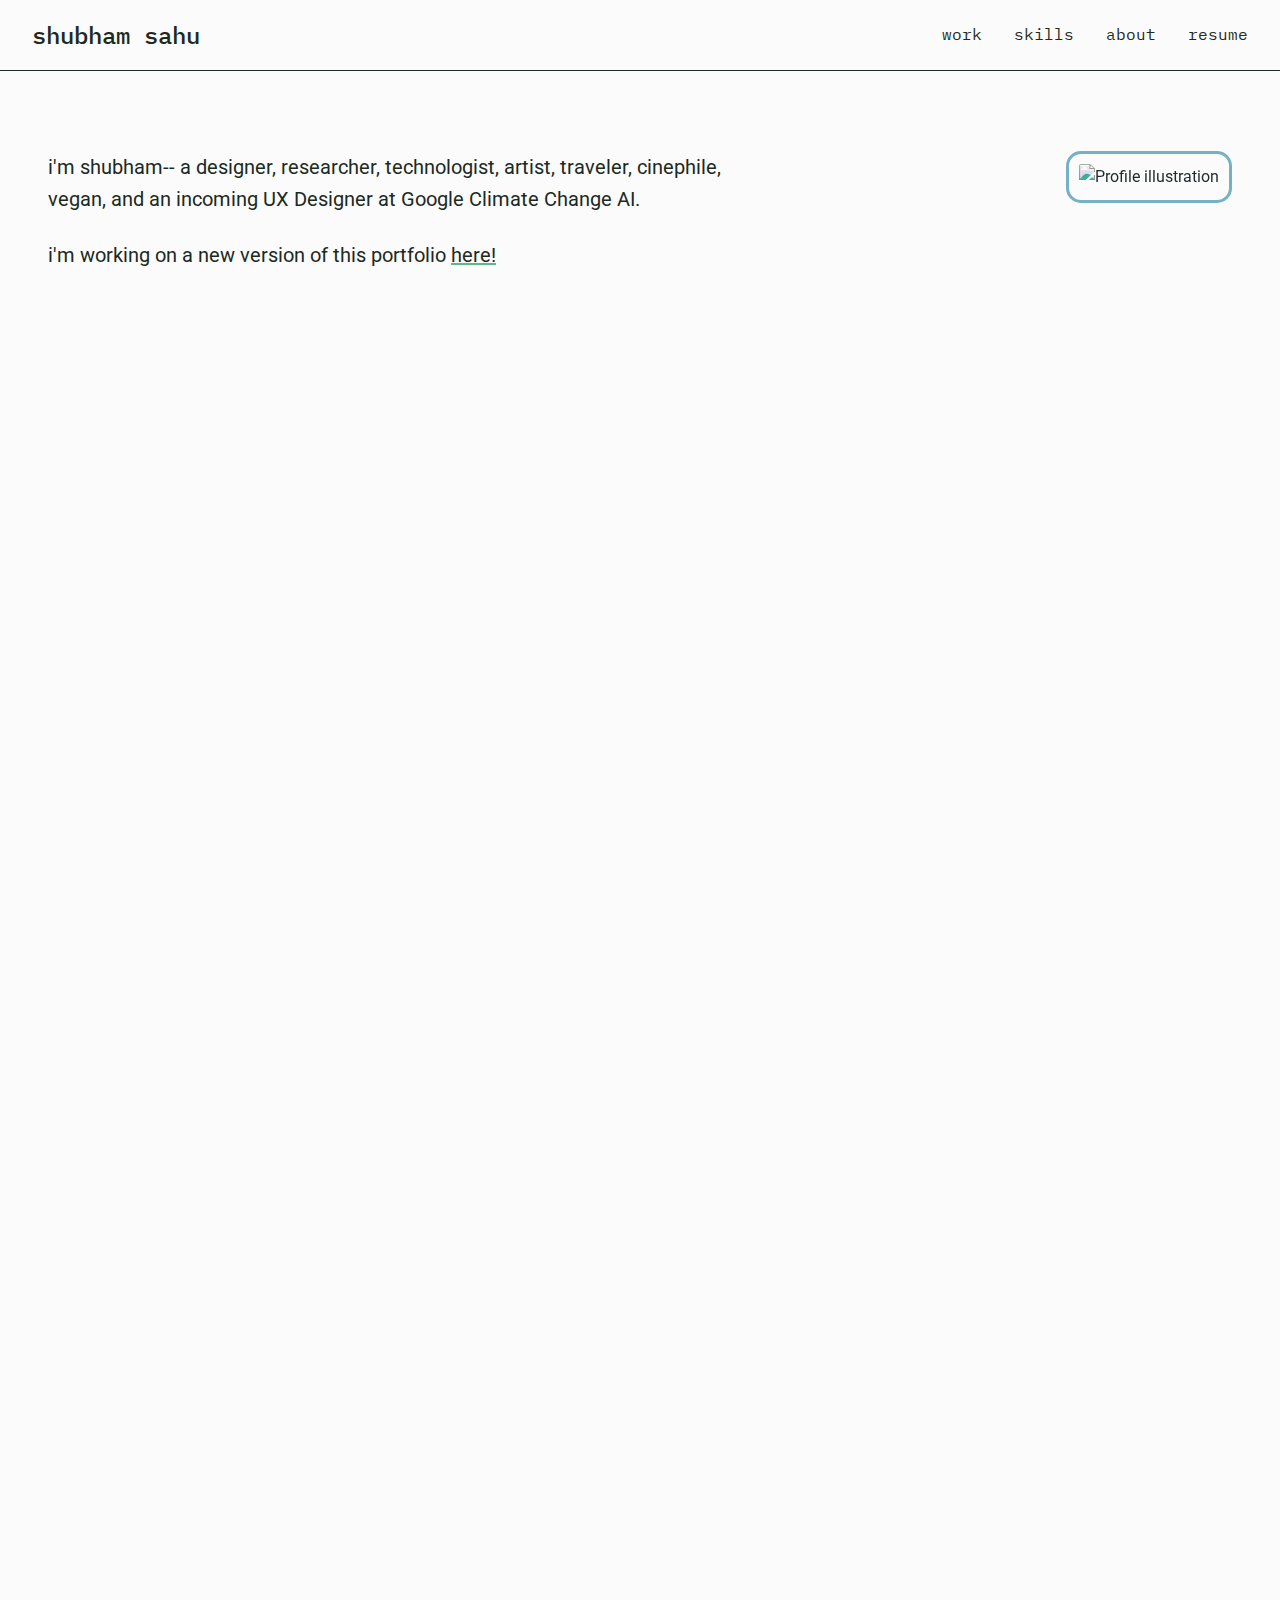
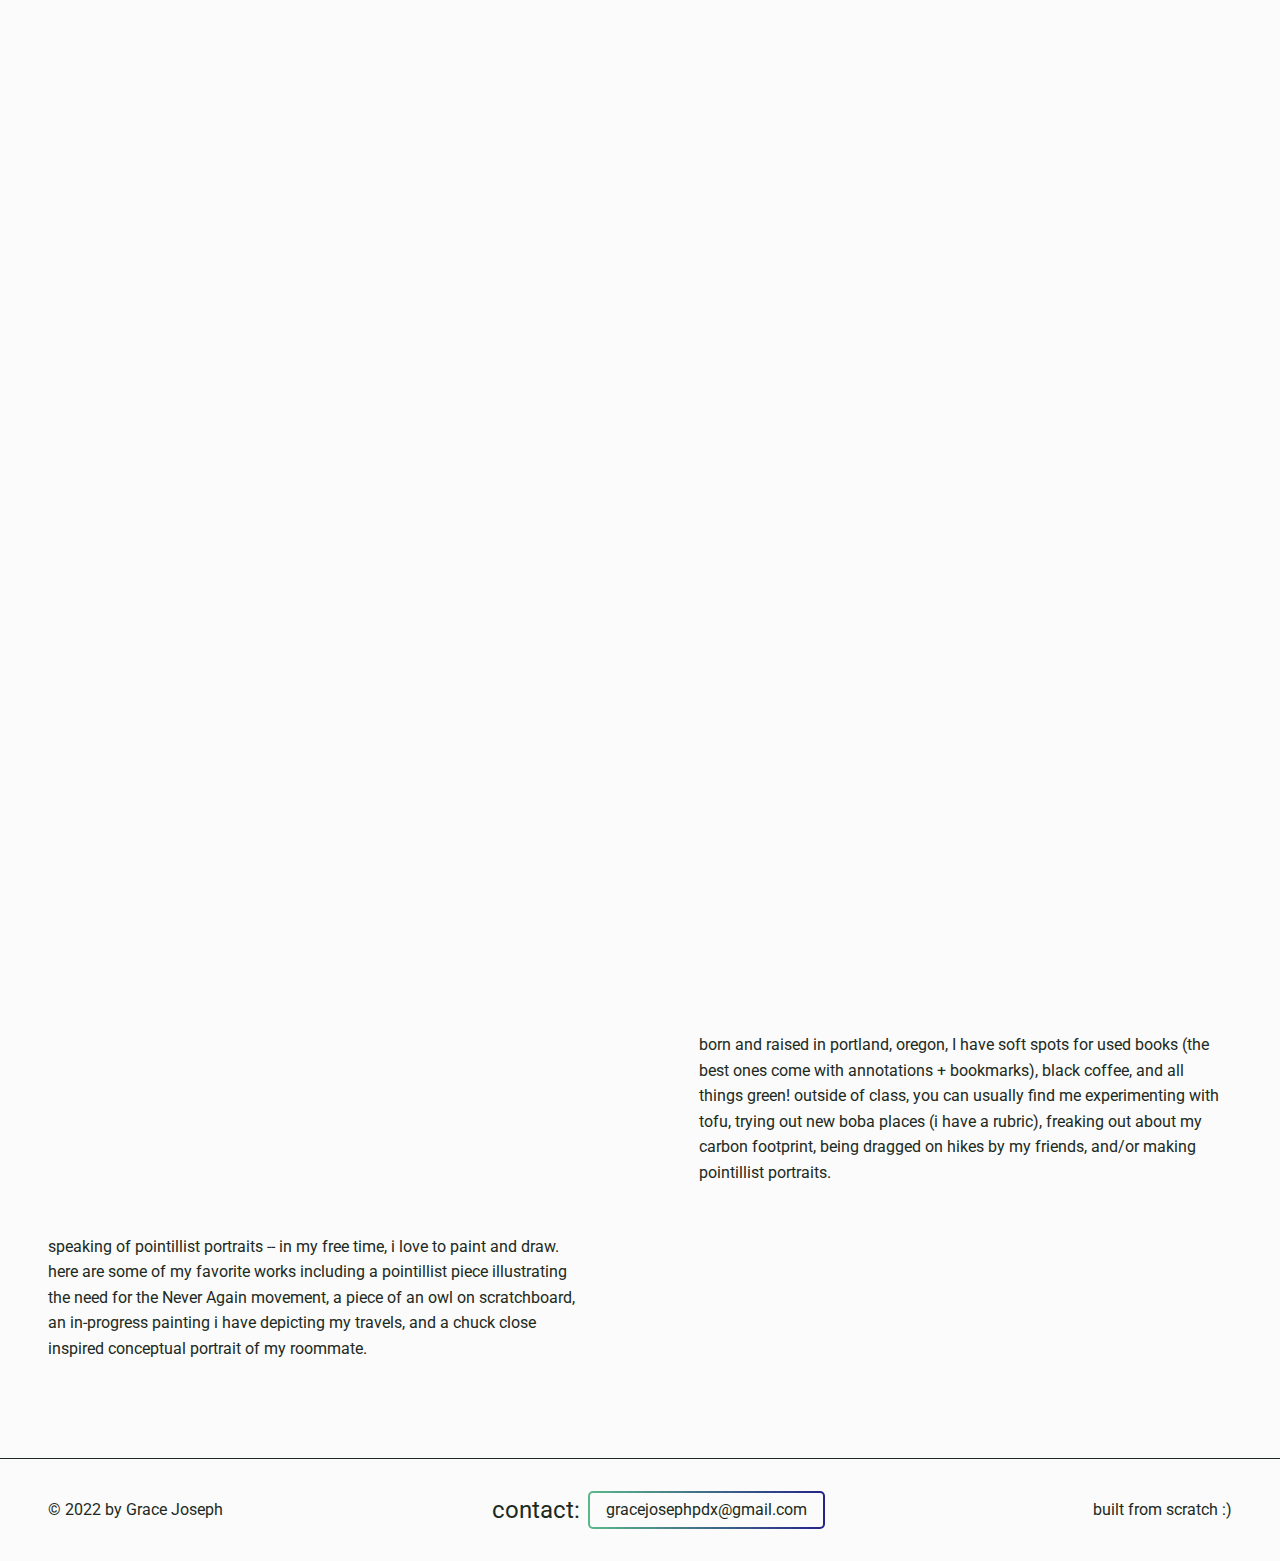
==== index.html @ d2102f0a "Intial Details added and design & styles complete  done" ====
<!DOCTYPE html>
<html lang="en">
<head>
  <meta charset="UTF-8">
  <meta name="viewport" content="width=device-width, initial-scale=1.0">
  <title>grace's portfolio</title>
  <link rel="stylesheet" href="src/styles.css">
  <link rel="preconnect" href="https://fonts.googleapis.com">
  <link rel="preconnect" href="https://fonts.gstatic.com" crossorigin>
  <link href="https://fonts.googleapis.com/css2?family=IBM+Plex+Mono:wght@400;500;600&family=Ramaraja&family=Roboto:wght@400;500&display=swap" rel="stylesheet">
</head>
<body>
  <header id="topbar">
    <h1 id="nameplate"><a href="index.html">shubham sahu</a></h1>
    <nav id="navbar">
      <ul>
        <li><h2><a href="#work-section">work</a></h2></li>
        <li><h2><a href="#skills-section">skills</a></h2></li>
        <li><h2><a href="#about-section">about</a></h2></li>
        <li><h2><a href="assets/grace joseph portfolio resume 2021.pdf" download="resume" target="_blank">resume</a></h2></li>
      </ul>
    </nav>
  </header>

  <main>
    <section data-scroll="in" id="intro-section">
      <div id="intro-text" class="intro-spacer">
        <h3>i'm shubham-- a designer, researcher, technologist, artist, traveler, cinephile, vegan, and an incoming UX Designer at Google Climate Change AI. </h3>
        <h3>i'm working on a new version of this portfolio <a href="https://gracesportfolio.framer.website/" target="_blank" class="underline green-underline">here!</a></h3>
      </div>
      <img id="illustration" src="https://static.vecteezy.com/system/resources/previews/040/561/350/non_2x/one-line-continuous-art-of-handsome-man-portrait-a-minimalist-coloring-page-drawing-of-male-face-vector.jpg" alt="Profile illustration">
    </section>

    <section id="work-section">
      <div data-scroll="out" id="work-starter" class="section-starter">
        <h1>work</h1>
        <h3>internships / innovations / ideations</h3>
      </div>
      <div id="work-content" class="section-content">
        <div data-scroll="out" class="work-card-gradient google-gradient">
          <a href="google.html">
            <div class="work-card">
              <h4 class="work-card-duration">Summer 2022</h4>
              <h5 class="work-card-title">Google</h5>
              <h4 class="work-card-role">Internship / Android Color Team</h4>
            </div>
          </a>
        </div>
        <div data-scroll="out" class="work-card-gradient bouncr-gradient">
          <a href="bouncr.html">
            <div class="work-card">
              <h4 class="work-card-duration">Fall 2021 - Present</h4>
              <h5 class="work-card-title">Bouncr</h5>
              <h4 class="work-card-role">Innovation / Mobile App Design + Development</h4>
            </div>
          </a>
        </div>
        <div data-scroll="out" class="work-card-gradient figmalite-gradient">
          <a href="figmalite.html">
            <div class="work-card">
              <h4 class="work-card-duration">Fall 2021</h4>
              <h5 class="work-card-title">FigmaLite</h5>
              <h4 class="work-card-role">Ideation / UI/UX Design + Front-End Development</h4>
            </div>
          </a>
        </div>
        <div data-scroll="out" class="work-card-gradient iamdb-gradient">
          <a href="iamdb.html">
            <div class="work-card">
              <h4 class="work-card-duration">Fall 2021 - Present</h4>
              <h5 class="work-card-title">IamDb</h5>
              <h4 class="work-card-role">Innovation / UI/UX Design + Full-Stack Development</h4>
            </div>
          </a>
        </div>
        <div data-scroll="out" class="work-card-gradient workboard-gradient">
          <a href="workboard.html">
            <div class="work-card">
              <h4 class="work-card-duration">Summer 2021 - Present</h4>
              <h5 class="work-card-title">WorkBoard</h5>
              <h4 class="work-card-role">Internship / Accessibility Software Engineering + Design</h4>
            </div>
          </a>
        </div>
        <div data-scroll="out" class="work-card-gradient roots-gradient">
          <a href="roots.html">
            <div class="work-card">
              <h4 class="work-card-duration">Spring 2021</h4>
              <h5 class="work-card-title">Roots</h5>
              <h4 class="work-card-role">Ideation / UI/UX Design + UX Research</h4>
            </div>
          </a>
        </div>
        <div data-scroll="out" class="work-card-gradient ecomap-gradient">
          <a href="ecomap.html">
            <div class="work-card">
              <h4 class="work-card-duration">Spring 2021</h4>
              <h5 class="work-card-title">EcoMap</h5>
              <h4 class="work-card-role">Ideation / Sustainable Design</h4>
            </div>
          </a>
        </div>
        <div data-scroll="out" class="work-card-gradient zuz-gradient">
          <a href="zuz.html">
            <div class="work-card">
              <h4 class="work-card-duration">Winter 2021 - Present</h4>
              <h5 class="work-card-title">ZUZ</h5>
              <h4 class="work-card-role">Internship / UI/UX Design</h4>
            </div>
          </a>
        </div>
        <div data-scroll="out" class="work-card-gradient help-gradient">
          <a href="help.html">
            <div class="work-card">
              <h4 class="work-card-duration">Spring 2021</h4>
              <h5 class="work-card-title">H.E.L.P</h5>
              <h4 class="work-card-role">Ideation / UI/UX Design + Research</h4>
            </div>
          </a>
        </div>
      </div>
    </section>

    <section id="skills-section">
      <div data-scroll="out" id="skills-starter" class="section-starter">
        <h1>skills</h1>
        <h3>in order of relevance / proficiency</h3>
      </div>
      <div id="skills-content">
        <div data-scroll="out" id="methods" class="skill-type">
          <h2>Methods</h2>
          <div class="skills-grey-boxes">
            <h4>Wireframing</h4>
            <h4>Experience Prototyping</h4>
            <h4>User Stories</h4>
            <h4>Semi-structured Interviews</h4>
            <h4>Affinity Diagramming</h4>
            <h4>Storyboarding</h4>
            <h4>User + Stakeholder Journey Mapping</h4>
            <h4>Think Aloud Study</h4>
            <h4>UML Diagramming</h4>
            <h4>ER Modeling</h4>
            <h4>Artifact Analysis</h4>
            <h4>Speed Dating</h4>
          </div>
        </div>
        <div data-scroll="out" id="tools" class="skill-type">
          <h2>Tools</h2>
          <div class="skills-grey-boxes">
            <h4>Figma</h4>
            <h4>Adobe XD</h4>
            <h4>Sketch</h4>
            <h4>Adobe InDesign</h4>
            <h4>Adobe Illustrator</h4>
            <h4>ZeroHeight</h4>
            <h4>Adobe Photoshop</h4>
            <h4>Adobe Lightroom</h4>
            <h4>Procreate</h4>
            <h4>Jupyter Notebook</h4>
            <h4>Canva</h4>
            <h4>Microsoft Office</h4>
            <h4>Google Suite</h4>
            <h4>Slack</h4>
            <h4>Github</h4>
            <h4>XCode</h4>
          </div>
        </div>
        <div data-scroll="out" id="technical" class="skill-type">
          <h2>Technical</h2>
          <div class="skills-grey-boxes">
            <h4>HTML/CSS</h4>
            <h4>React</h4>
            <h4>Javascript</h4>
            <h4>Swift</h4>
            <h4>C/C++</h4>
            <h4>Java</h4>
            <h4>SQL</h4>
            <h4>NoSQL</h4>
            <h4>R</h4>
            <h4>Ruby on Rails</h4>
            <h4>Python</h4>
            <h4>SML</h4>
          </div>
        </div>
      </div>
    </section>

    <section id="about-section">
      <div data-scroll="out" id="about-starter" class="section-starter">
        <h1>about</h1>
        <h3>a little bit more about me :)</h3>
      </div>
      <div class="about-content">
        <div id="polaroid-row">
          <img id="polaroid-2" data-scroll="out" src="https://ext.same-assets.com/1155604436/2605043633.png" alt="">
          <img id="polaroid-4" data-scroll="out" src="https://ext.same-assets.com/1155604436/1232096982.png" alt="">
          <h4>
            born and raised in portland, oregon, I have soft spots for used books (the best ones come with annotations + bookmarks), black coffee, and all things green!
            outside of class, you can usually find me experimenting with tofu, trying out new boba places (i have a rubric), freaking out about my carbon footprint, being dragged on hikes by my friends, and/or making pointillist portraits.
          </h4>
        </div>
        <div id="art-row">
          <h4>
            speaking of pointillist portraits -- in my free time, i love to paint and draw.
            here are some of my favorite works including a pointillist piece illustrating
            the need for the Never Again movement, a piece of an owl on scratchboard, an
            in-progress painting i have depicting my travels, and a chuck close
            inspired conceptual portrait of my roommate.
          </h4>
          <img data-scroll="out" src="https://ext.same-assets.com/1155604436/707959009.png" alt="">
        </div>
      </div>
    </section>
  </main>

  <footer>
    <section>
      <div class="copyright-footer">
        <h4>© 2022 by Grace Joseph</h4>
        <div id="contact-button">
          <h2>contact:</h2>
          <div id="mail-gradient">
            <h4 id="mail-button"><a href="mailto: gracejosephpdx@gmail.com">gracejosephpdx@gmail.com</a></h4>
          </div>
        </div>
        <h4>built from scratch :)</h4>
      </div>
    </section>
  </footer>

  <script src="src/script.js"></script>
</body>
</html>
---- src/styles.css ----
/* Global styles */
* {
  margin: 0;
  padding: 0;
  box-sizing: border-box;
}

:root {
  --primary-bg: #fbfbfb;
  --primary-text: #1c2a22;
  --secondary-text: #7c7c7c;
  --light-grey: #cbcbcc;
  --medium-grey: #9e9e9f;
  --dark-grey: #7c7c7c;
  --green-accent: #5bb889;
  --blue-accent: #252387;
  --purple-accent: #9d3bc1;
}

body {
  font-family: 'Roboto', sans-serif;
  background-color: var(--primary-bg);
  color: var(--primary-text);
  line-height: 1.6;
  max-width: 100vw;
  overflow-x: hidden;
}

h1, h2, h3, h4, h5, h6 {
  font-weight: 400;
}

h1 {
  font-family: 'Ramaraja', serif;
  font-size: 3rem;
}

h2 {
  font-size: 1.5rem;
}

h3 {
  font-size: 1.25rem;
}

h4 {
  font-size: 1rem;
  font-weight: 400;
}

h5 {
  font-family: 'Ramaraja', serif;
  font-size: 2.5rem;
}

a {
  text-decoration: none;
  color: inherit;
}

ul {
  list-style-type: none;
}

/* Header styles */
#topbar {
  display: flex;
  justify-content: space-between;
  align-items: center;
  padding: 1rem 2rem;
  border-bottom: 1px solid var(--primary-text);
}

#nameplate {
  font-family: 'IBM Plex Mono', monospace;
  font-size: 1.5rem;
  font-weight: 500;
}

#navbar ul {
  display: flex;
  gap: 2rem;
}

#navbar h2 {
  font-family: 'IBM Plex Mono', monospace;
  font-size: 1rem;
  font-weight: 400;
}

/* Intro section */
#intro-section {
  display: flex;
  justify-content: space-between;
  align-items: flex-start;
  padding: 5rem 3rem;
  min-height: 80vh;
}

#intro-text {
  max-width: 60%;
}

#intro-text h3 {
  font-weight: 400;
  margin-bottom: 1.5rem;
}

#illustration {
  max-width: 300px;
  height: auto;
  border-radius: 15px;
  padding: 10px;
  position: relative;
  filter: sepia(20%) hue-rotate(60deg);
  background-color: transparent;
  border: 3px solid var(--green-accent);
}

.underline {
  text-decoration: underline;
}

.green-underline {
  text-decoration-color: var(--green-accent);
}

/* Section starters */
.section-starter {
  padding: 2rem 3rem;
  border-top: 1px solid var(--primary-text);
  border-bottom: 1px solid var(--primary-text);
}

.section-starter h3 {
  color: var(--secondary-text);
}

/* Work section */
#work-content {
  display: grid;
  grid-template-columns: repeat(auto-fill, minmax(300px, 1fr));
  gap: 2rem;
  padding: 3rem;
}

.work-card-gradient {
  border-radius: 10px;
  padding: 5px;
  background: linear-gradient(to right, var(--green-accent), var(--blue-accent));
  transition: transform 0.3s ease;
}

.work-card-gradient:hover {
  transform: scale(1.02);
}

.work-card {
  background-color: var(--primary-bg);
  border-radius: 8px;
  padding: 1.5rem;
  height: 100%;
}

.work-card-duration {
  color: var(--secondary-text);
  margin-bottom: 0.5rem;
}

.work-card-title {
  margin-bottom: 0.5rem;
}

.work-card-role {
  color: var(--secondary-text);
}

/* Different gradient backgrounds for work cards */
.google-gradient {
  background: linear-gradient(to right, #4285F4, #34A853, #FBBC05, #EA4335);
}

.bouncr-gradient {
  background: linear-gradient(to right, #252387, #9d3bc1);
}

.figmalite-gradient {
  background: linear-gradient(to right, #ff5470, #ff9776);
}

.iamdb-gradient {
  background: linear-gradient(to right, #ffbd00, #ff5470);
}

.workboard-gradient {
  background: linear-gradient(to right, #00bfff, #00ff7f);
}

.roots-gradient {
  background: linear-gradient(to right, #5bb889, #a0d995);
}

.ecomap-gradient {
  background: linear-gradient(to right, #008000, #adff2f);
}

.zuz-gradient {
  background: linear-gradient(to right, #8a2be2, #da70d6);
}

.help-gradient {
  background: linear-gradient(to right, #ff4500, #ffa500);
}

/* Skills section */
#skills-content {
  padding: 3rem;
  display: grid;
  grid-template-columns: repeat(auto-fit, minmax(300px, 1fr));
  gap: 2rem;
}

.skill-type h2 {
  margin-bottom: 1rem;
}

.skills-grey-boxes {
  display: flex;
  flex-wrap: wrap;
  gap: 0.5rem;
}

.skills-grey-boxes h4 {
  background-color: var(--light-grey);
  padding: 0.5rem 1rem;
  border-radius: 5px;
  font-weight: 400;
}

/* About section */
.about-content {
  padding: 3rem;
}

#polaroid-row, #art-row {
  display: flex;
  justify-content: space-between;
  align-items: center;
  margin-bottom: 3rem;
}

#polaroid-row h4, #art-row h4 {
  max-width: 45%;
}

#polaroid-row img, #art-row img {
  max-width: 45%;
  height: auto;
}

/* Footer */
footer {
  padding: 2rem 3rem;
  border-top: 1px solid var(--primary-text);
}

.copyright-footer {
  display: flex;
  justify-content: space-between;
  align-items: center;
}

#contact-button {
  display: flex;
  align-items: center;
  gap: 0.5rem;
}

#mail-gradient {
  background: linear-gradient(to right, var(--green-accent), var(--blue-accent));
  border-radius: 5px;
  padding: 2px;
}

#mail-button {
  background-color: var(--primary-bg);
  padding: 0.25rem 1rem;
  border-radius: 3px;
}

/* Animation for scroll revealing */
[data-scroll="out"] {
  opacity: 0;
  transform: translateY(20px);
  transition: opacity 0.6s ease, transform 0.6s ease;
}

[data-scroll="in"] {
  opacity: 1;
  transform: translateY(0);
}

/* Responsive design */
@media (max-width: 768px) {
  #topbar {
    flex-direction: column;
    gap: 1rem;
    padding: 1rem;
  }

  #navbar ul {
    gap: 1rem;
  }

  #intro-section {
    flex-direction: column;
    padding: 3rem 1.5rem;
    align-items: center;
  }

  #intro-text {
    max-width: 100%;
    margin-bottom: 2rem;
    order: 2;
  }

  #illustration {
    max-width: 200px;
    order: 1;
    margin-bottom: 2rem;
  }

  .section-starter {
    padding: 1.5rem;
  }

  #work-content {
    grid-template-columns: 1fr;
    padding: 1.5rem;
  }

  #skills-content {
    grid-template-columns: 1fr;
    padding: 1.5rem;
  }

  #polaroid-row, #art-row {
    flex-direction: column;
  }

  #polaroid-row h4, #art-row h4 {
    max-width: 100%;
    margin: 1.5rem 0;
  }

  #polaroid-row img, #art-row img {
    max-width: 100%;
  }

  .copyright-footer {
    flex-direction: column;
    gap: 1rem;
    text-align: center;
  }
}
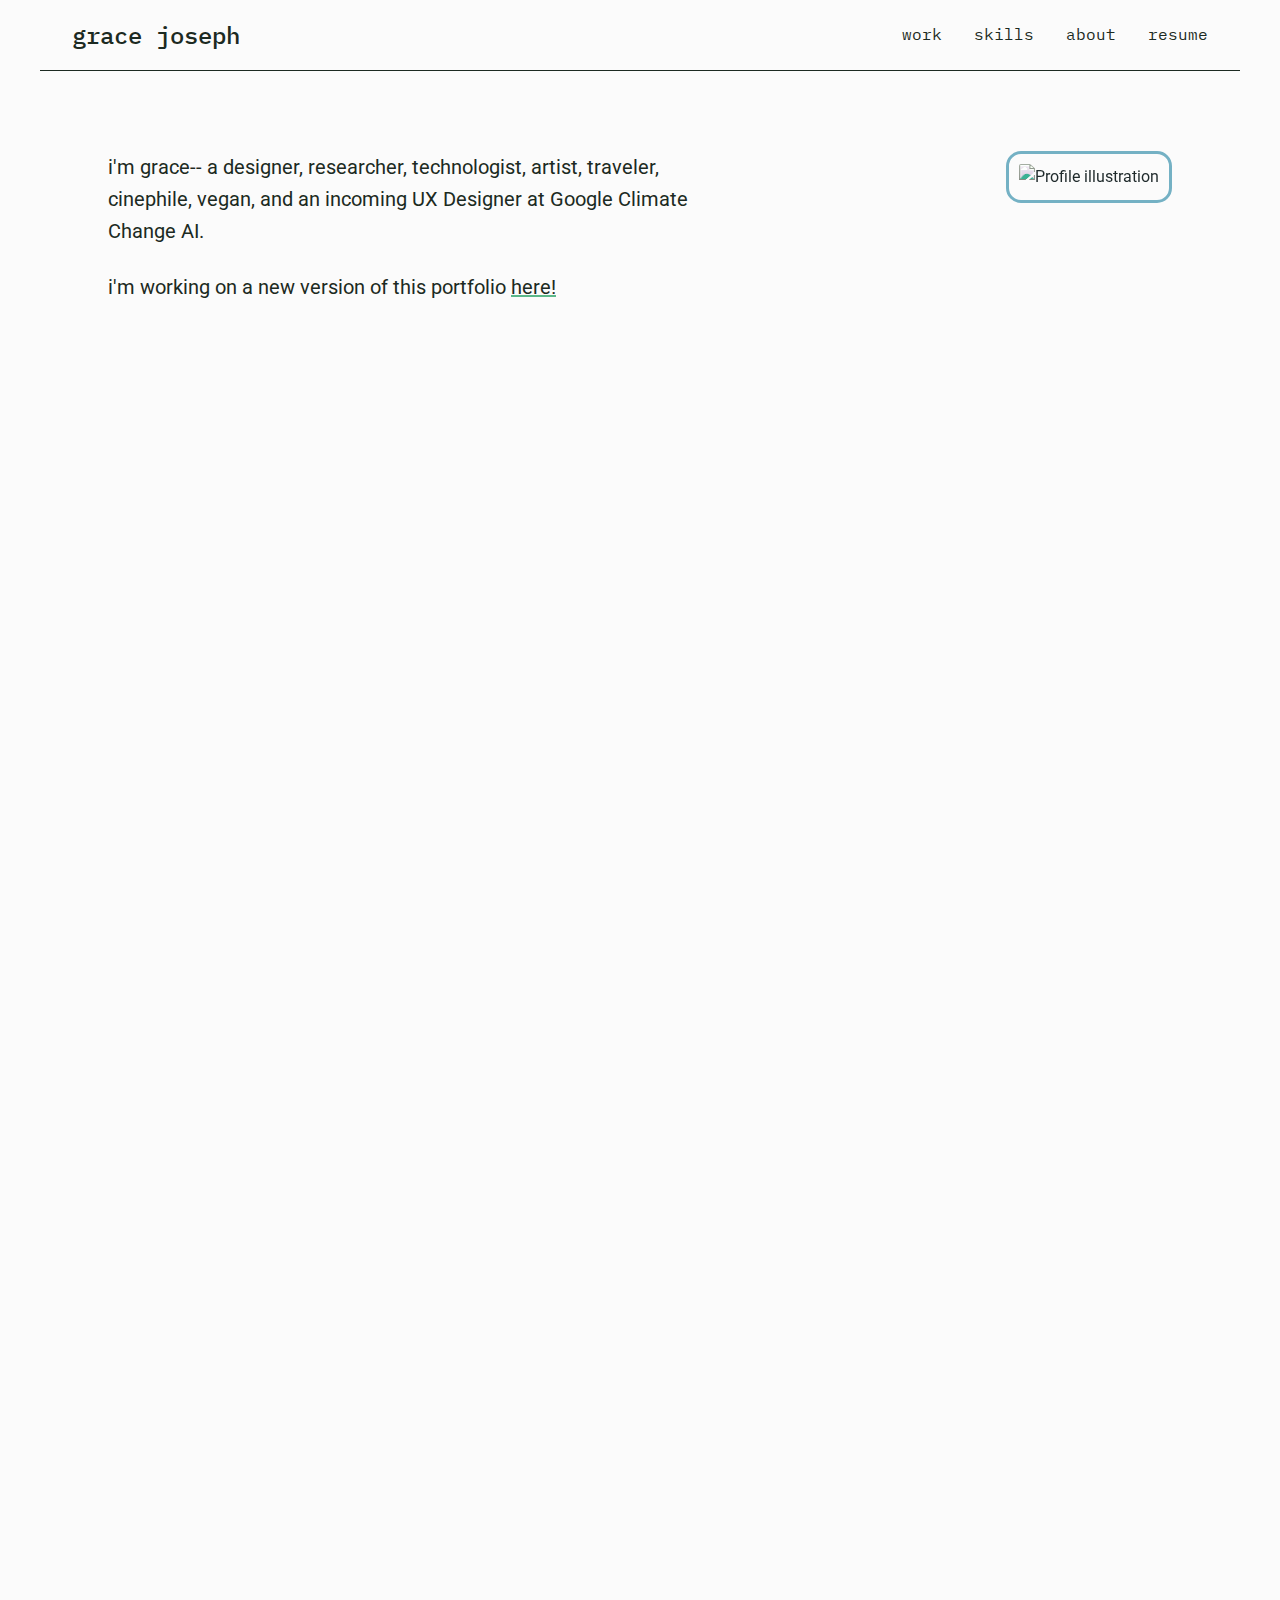
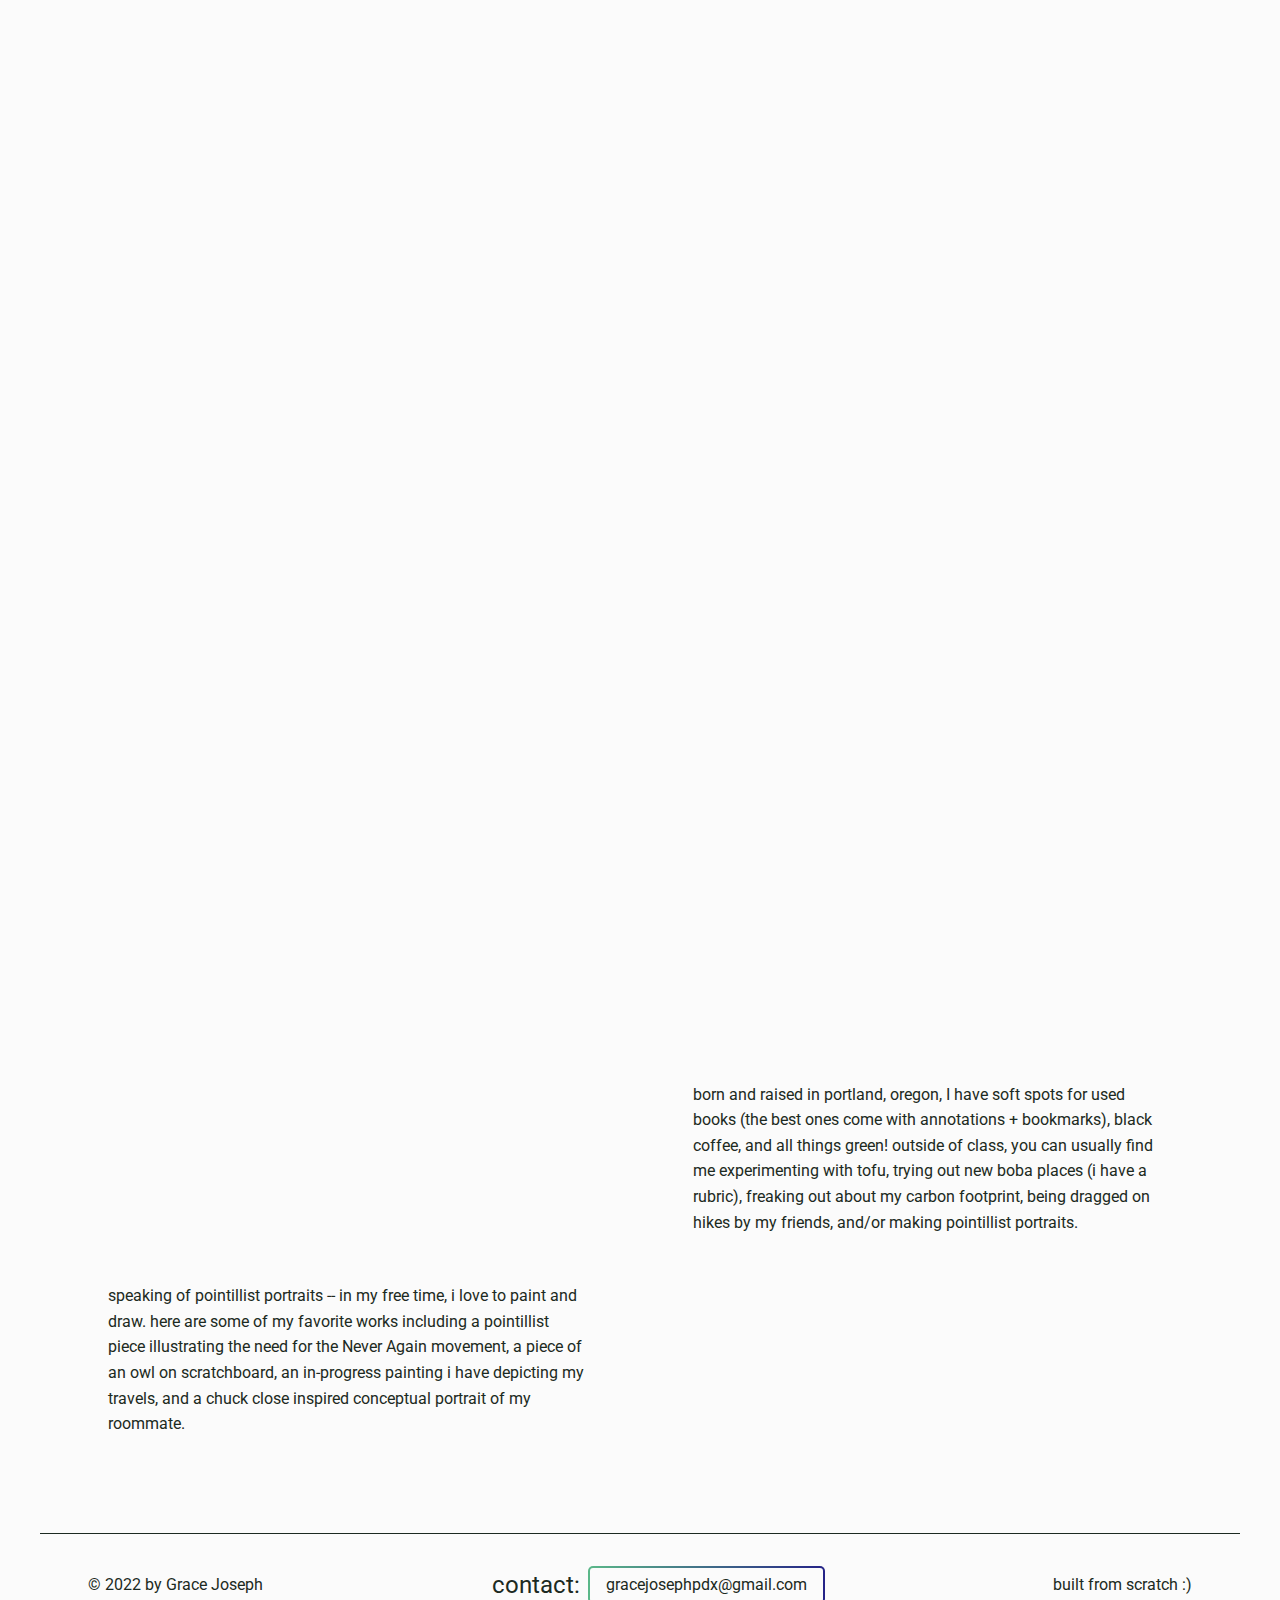
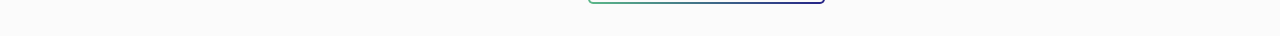
==== commit d7ac6edc: "main section centered a bit" ====
--- a/index.html
+++ b/index.html
@@ -11,7 +11,7 @@
 </head>
 <body>
   <header id="topbar">
-    <h1 id="nameplate"><a href="index.html">shubham sahu</a></h1>
+    <h1 id="nameplate"><a href="index.html">grace joseph</a></h1>
     <nav id="navbar">
       <ul>
         <li><h2><a href="#work-section">work</a></h2></li>
@@ -25,7 +25,7 @@
   <main>
     <section data-scroll="in" id="intro-section">
       <div id="intro-text" class="intro-spacer">
-        <h3>i'm shubham-- a designer, researcher, technologist, artist, traveler, cinephile, vegan, and an incoming UX Designer at Google Climate Change AI. </h3>
+        <h3>i'm grace-- a designer, researcher, technologist, artist, traveler, cinephile, vegan, and an incoming UX Designer at Google Climate Change AI. </h3>
         <h3>i'm working on a new version of this portfolio <a href="https://gracesportfolio.framer.website/" target="_blank" class="underline green-underline">here!</a></h3>
       </div>
       <img id="illustration" src="https://static.vecteezy.com/system/resources/previews/040/561/350/non_2x/one-line-continuous-art-of-handsome-man-portrait-a-minimalist-coloring-page-drawing-of-male-face-vector.jpg" alt="Profile illustration">
--- a/src/styles.css
+++ b/src/styles.css
@@ -26,6 +26,12 @@
   overflow-x: hidden;
 }
 
+main {
+  max-width: 1200px;
+  margin: 0 auto;
+  padding: 0 20px;
+}
+
 h1, h2, h3, h4, h5, h6 {
   font-weight: 400;
 }
@@ -69,6 +75,8 @@
   align-items: center;
   padding: 1rem 2rem;
   border-bottom: 1px solid var(--primary-text);
+  max-width: 1200px;
+  margin: 0 auto;
 }
 
 #nameplate {
@@ -130,6 +138,8 @@
   padding: 2rem 3rem;
   border-top: 1px solid var(--primary-text);
   border-bottom: 1px solid var(--primary-text);
+  max-width: 1200px;
+  margin: 0 auto;
 }
 
 .section-starter h3 {
@@ -142,6 +152,8 @@
   grid-template-columns: repeat(auto-fill, minmax(300px, 1fr));
   gap: 2rem;
   padding: 3rem;
+  max-width: 1200px;
+  margin: 0 auto;
 }
 
 .work-card-gradient {
@@ -218,6 +230,8 @@
   display: grid;
   grid-template-columns: repeat(auto-fit, minmax(300px, 1fr));
   gap: 2rem;
+  max-width: 1200px;
+  margin: 0 auto;
 }
 
 .skill-type h2 {
@@ -240,6 +254,8 @@
 /* About section */
 .about-content {
   padding: 3rem;
+  max-width: 1200px;
+  margin: 0 auto;
 }
 
 #polaroid-row, #art-row {
@@ -262,6 +278,8 @@
 footer {
   padding: 2rem 3rem;
   border-top: 1px solid var(--primary-text);
+  max-width: 1200px;
+  margin: 0 auto;
 }
 
 .copyright-footer {
@@ -362,4 +380,4 @@
     gap: 1rem;
     text-align: center;
   }
-}
+}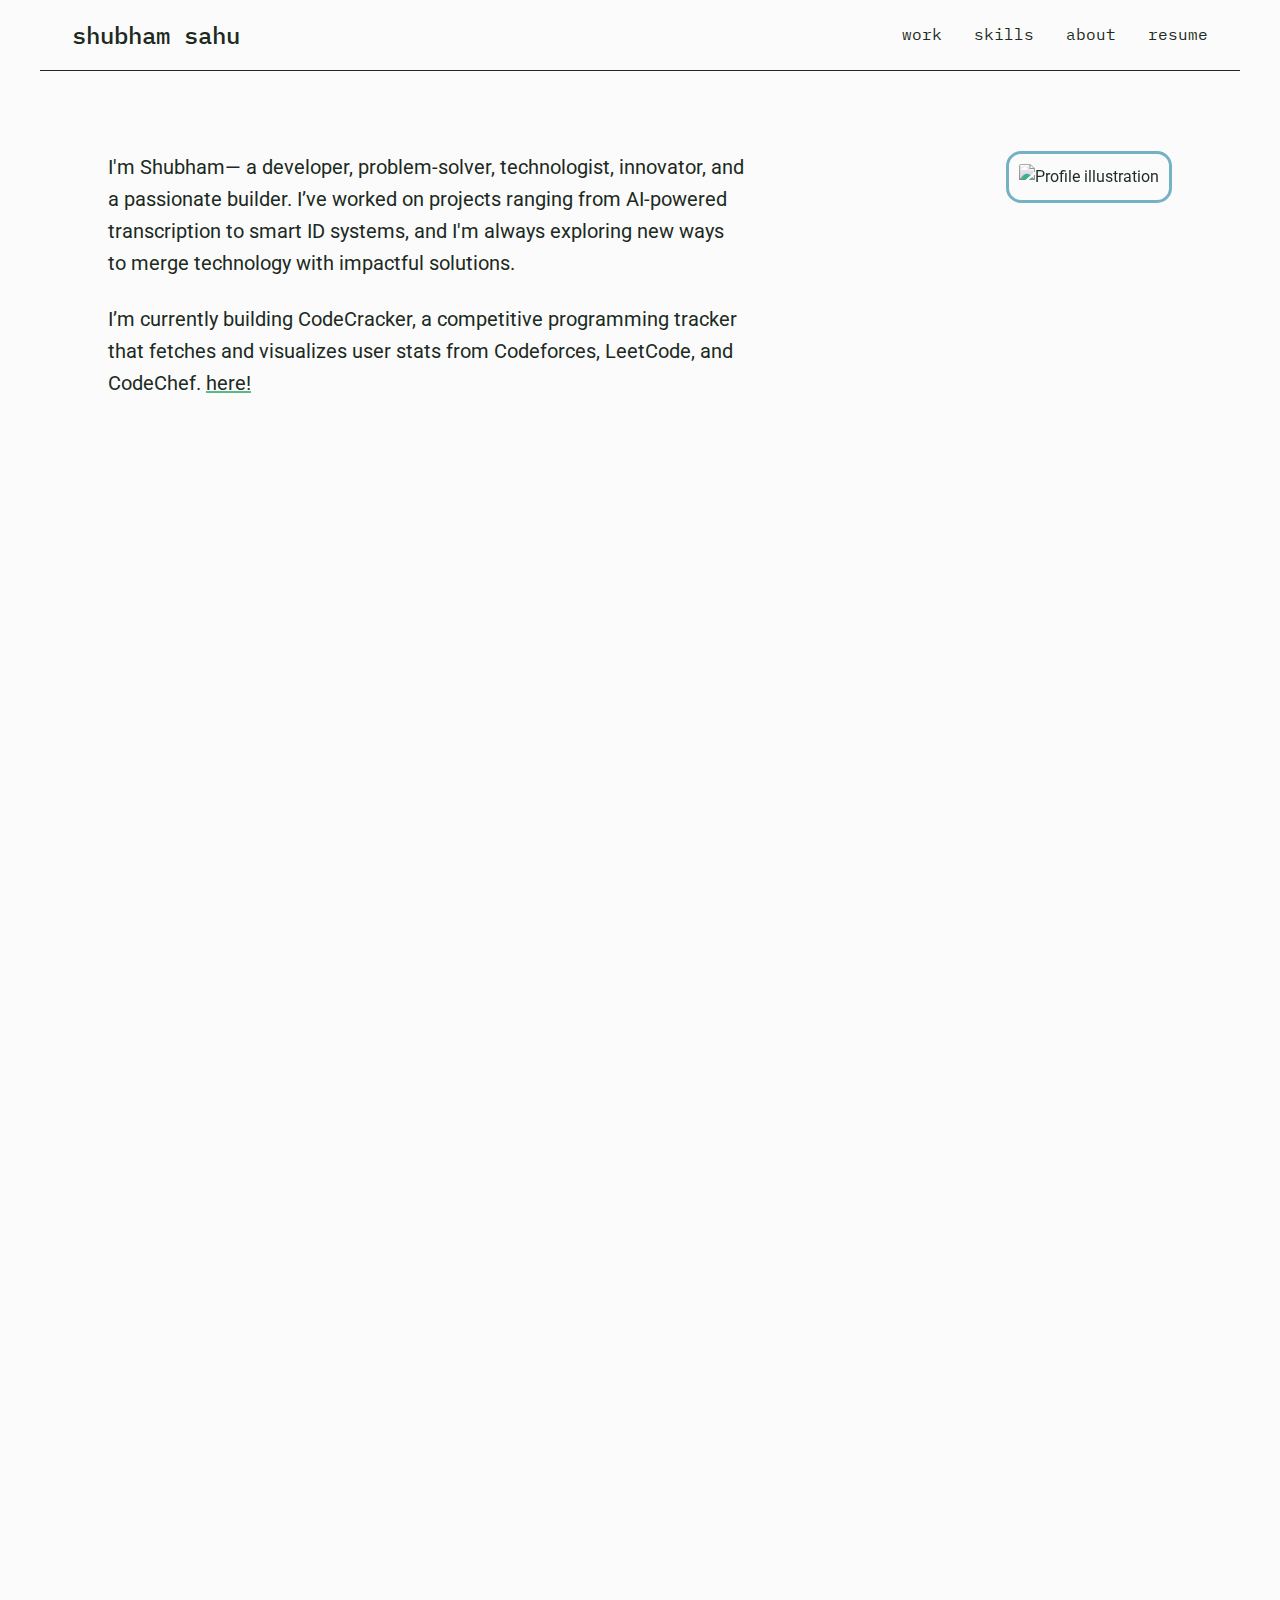
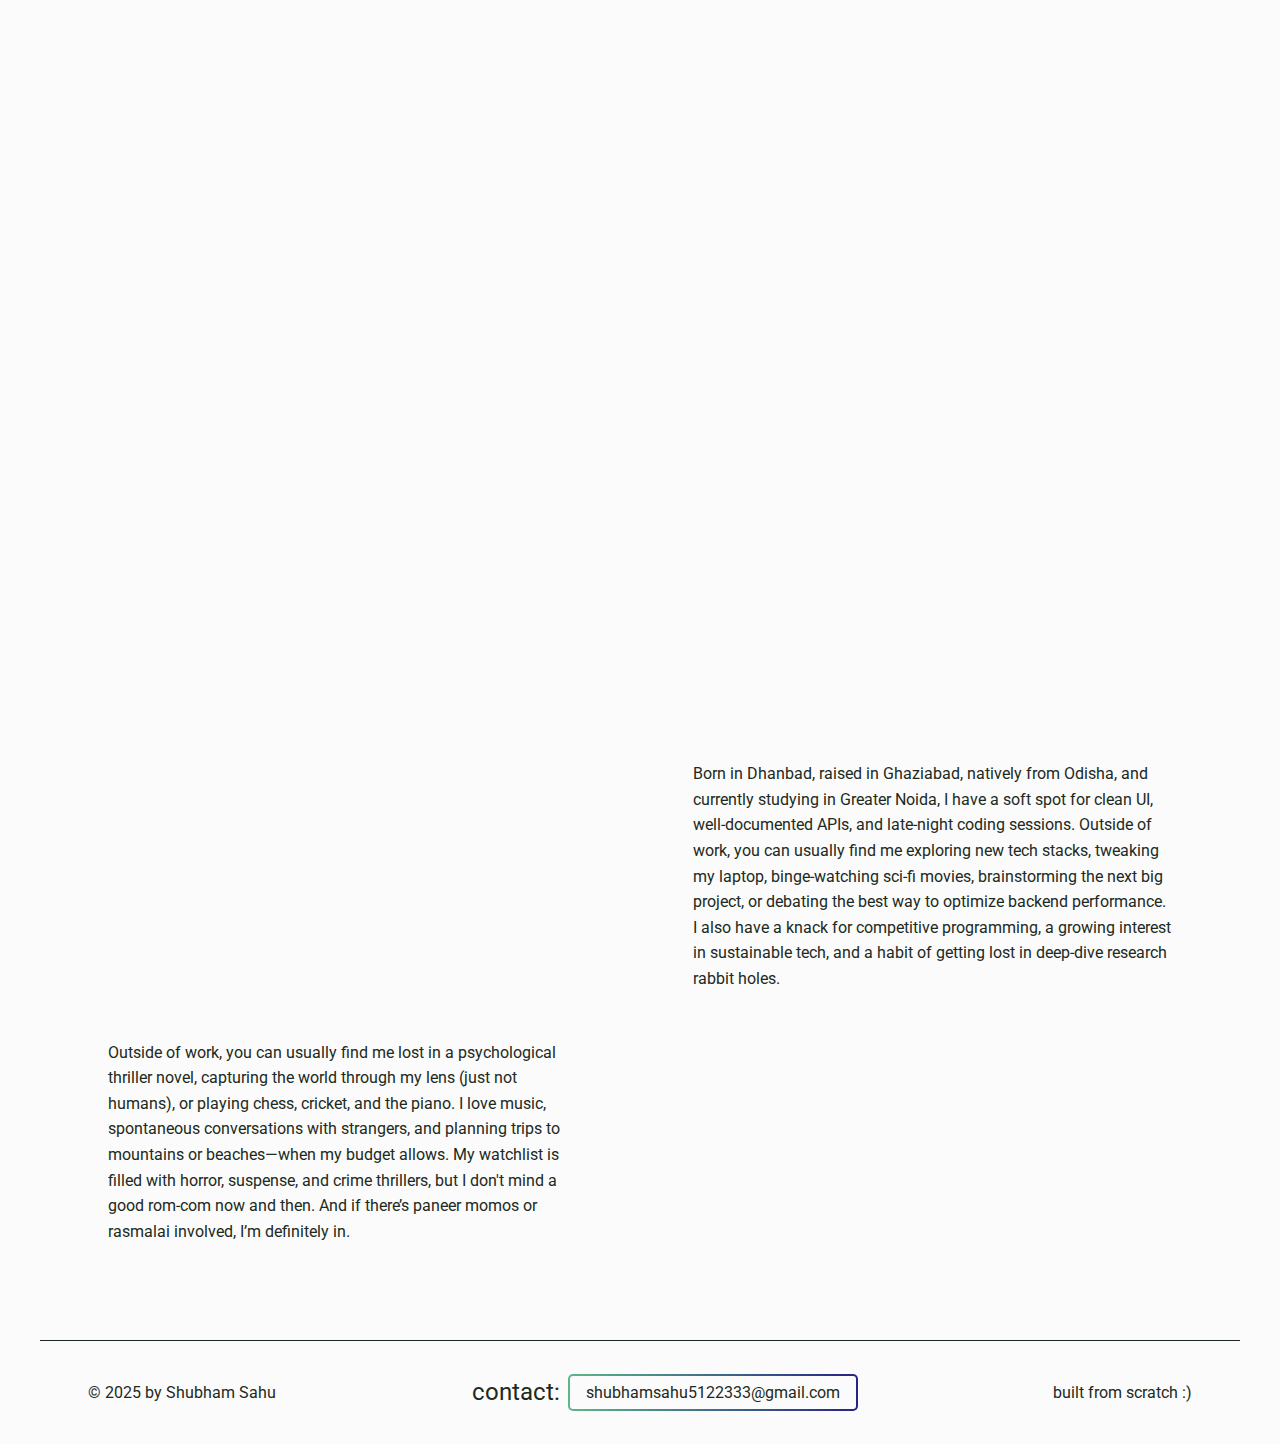
==== commit e1917cfd: "all Done but unsure about one photo" ====
--- a/index.html
+++ b/index.html
@@ -3,7 +3,7 @@
 <head>
   <meta charset="UTF-8">
   <meta name="viewport" content="width=device-width, initial-scale=1.0">
-  <title>grace's portfolio</title>
+  <title>shubham's portfolio</title>
   <link rel="stylesheet" href="src/styles.css">
   <link rel="preconnect" href="https://fonts.googleapis.com">
   <link rel="preconnect" href="https://fonts.gstatic.com" crossorigin>
@@ -11,13 +11,13 @@
 </head>
 <body>
   <header id="topbar">
-    <h1 id="nameplate"><a href="index.html">grace joseph</a></h1>
+    <h1 id="nameplate"><a href="index.html">shubham sahu</a></h1>
     <nav id="navbar">
       <ul>
         <li><h2><a href="#work-section">work</a></h2></li>
         <li><h2><a href="#skills-section">skills</a></h2></li>
         <li><h2><a href="#about-section">about</a></h2></li>
-        <li><h2><a href="assets/grace joseph portfolio resume 2021.pdf" download="resume" target="_blank">resume</a></h2></li>
+        <li><h2><a href="https://drive.google.com/file/d/1rgH0cgPz9K3GOrz_q9w07-3GovXLzkBU/view" download="resume" target="_blank">resume</a></h2></li>
       </ul>
     </nav>
   </header>
@@ -25,8 +25,8 @@
   <main>
     <section data-scroll="in" id="intro-section">
       <div id="intro-text" class="intro-spacer">
-        <h3>i'm grace-- a designer, researcher, technologist, artist, traveler, cinephile, vegan, and an incoming UX Designer at Google Climate Change AI. </h3>
-        <h3>i'm working on a new version of this portfolio <a href="https://gracesportfolio.framer.website/" target="_blank" class="underline green-underline">here!</a></h3>
+        <h3>I'm Shubham— a developer, problem-solver, technologist, innovator, and a passionate builder. I’ve worked on projects ranging from AI-powered transcription to smart ID systems, and  I'm always exploring new ways to merge technology with impactful solutions. </h3>
+        <h3> I’m currently building CodeCracker, a competitive programming tracker that fetches and visualizes user stats from Codeforces, LeetCode, and CodeChef. <a href="" target="_blank" class="underline green-underline">here!</a></h3>
       </div>
       <img id="illustration" src="https://static.vecteezy.com/system/resources/previews/040/561/350/non_2x/one-line-continuous-art-of-handsome-man-portrait-a-minimalist-coloring-page-drawing-of-male-face-vector.jpg" alt="Profile illustration">
     </section>
@@ -34,89 +34,46 @@
     <section id="work-section">
       <div data-scroll="out" id="work-starter" class="section-starter">
         <h1>work</h1>
-        <h3>internships / innovations / ideations</h3>
+        <h3>projects / innovations </h3>
       </div>
       <div id="work-content" class="section-content">
         <div data-scroll="out" class="work-card-gradient google-gradient">
-          <a href="google.html">
+          <a href="barbara.html">
             <div class="work-card">
-              <h4 class="work-card-duration">Summer 2022</h4>
-              <h5 class="work-card-title">Google</h5>
-              <h4 class="work-card-role">Internship / Android Color Team</h4>
+              <h4 class="work-card-duration">October 2024</h4>
+              <h5 class="work-card-title">Barbara</h5>
+              <h4 class="work-card-role">Video Confrencing Web App</h4>
             </div>
           </a>
         </div>
         <div data-scroll="out" class="work-card-gradient bouncr-gradient">
-          <a href="bouncr.html">
+          <a href="prompthub.html">
             <div class="work-card">
-              <h4 class="work-card-duration">Fall 2021 - Present</h4>
-              <h5 class="work-card-title">Bouncr</h5>
-              <h4 class="work-card-role">Innovation / Mobile App Design + Development</h4>
+              <h4 class="work-card-duration"> November 2024 </h4>
+              <h5 class="work-card-title">PromptHub</h5>
+              <h4 class="work-card-role">CRUD application For Prompt Sharing</h4>
             </div>
           </a>
         </div>
         <div data-scroll="out" class="work-card-gradient figmalite-gradient">
-          <a href="figmalite.html">
+          <a href="vibetranslator.html">
             <div class="work-card">
-              <h4 class="work-card-duration">Fall 2021</h4>
-              <h5 class="work-card-title">FigmaLite</h5>
-              <h4 class="work-card-role">Ideation / UI/UX Design + Front-End Development</h4>
+              <h4 class="work-card-duration">February 2025</h4>
+              <h5 class="work-card-title">Vibe Tranlator</h5>
+              <h4 class="work-card-role">Ideation / Song Translator + Transcriptor</h4>
             </div>
           </a>
         </div>
         <div data-scroll="out" class="work-card-gradient iamdb-gradient">
-          <a href="iamdb.html">
+          <a href="codecracker.html">
             <div class="work-card">
-              <h4 class="work-card-duration">Fall 2021 - Present</h4>
-              <h5 class="work-card-title">IamDb</h5>
-              <h4 class="work-card-role">Innovation / UI/UX Design + Full-Stack Development</h4>
+              <h4 class="work-card-duration">March 2025 - Present</h4>
+              <h5 class="work-card-title">CodeCracker</h5>
+              <h4 class="work-card-role">Innovation / One stop app for comptetive Programmers</h4>
             </div>
           </a>
         </div>
-        <div data-scroll="out" class="work-card-gradient workboard-gradient">
-          <a href="workboard.html">
-            <div class="work-card">
-              <h4 class="work-card-duration">Summer 2021 - Present</h4>
-              <h5 class="work-card-title">WorkBoard</h5>
-              <h4 class="work-card-role">Internship / Accessibility Software Engineering + Design</h4>
-            </div>
-          </a>
-        </div>
-        <div data-scroll="out" class="work-card-gradient roots-gradient">
-          <a href="roots.html">
-            <div class="work-card">
-              <h4 class="work-card-duration">Spring 2021</h4>
-              <h5 class="work-card-title">Roots</h5>
-              <h4 class="work-card-role">Ideation / UI/UX Design + UX Research</h4>
-            </div>
-          </a>
-        </div>
-        <div data-scroll="out" class="work-card-gradient ecomap-gradient">
-          <a href="ecomap.html">
-            <div class="work-card">
-              <h4 class="work-card-duration">Spring 2021</h4>
-              <h5 class="work-card-title">EcoMap</h5>
-              <h4 class="work-card-role">Ideation / Sustainable Design</h4>
-            </div>
-          </a>
-        </div>
-        <div data-scroll="out" class="work-card-gradient zuz-gradient">
-          <a href="zuz.html">
-            <div class="work-card">
-              <h4 class="work-card-duration">Winter 2021 - Present</h4>
-              <h5 class="work-card-title">ZUZ</h5>
-              <h4 class="work-card-role">Internship / UI/UX Design</h4>
-            </div>
-          </a>
-        </div>
-        <div data-scroll="out" class="work-card-gradient help-gradient">
-          <a href="help.html">
-            <div class="work-card">
-              <h4 class="work-card-duration">Spring 2021</h4>
-              <h5 class="work-card-title">H.E.L.P</h5>
-              <h4 class="work-card-role">Ideation / UI/UX Design + Research</h4>
-            </div>
-          </a>
+    
         </div>
       </div>
     </section>
@@ -131,56 +88,43 @@
           <h2>Methods</h2>
           <div class="skills-grey-boxes">
             <h4>Wireframing</h4>
-            <h4>Experience Prototyping</h4>
+           
             <h4>User Stories</h4>
-            <h4>Semi-structured Interviews</h4>
+            
             <h4>Affinity Diagramming</h4>
-            <h4>Storyboarding</h4>
-            <h4>User + Stakeholder Journey Mapping</h4>
+         <h4>Full-Stack Web Development</h4>
+         <h4> Devops</h4>
+           
             <h4>Think Aloud Study</h4>
-            <h4>UML Diagramming</h4>
+         
             <h4>ER Modeling</h4>
-            <h4>Artifact Analysis</h4>
-            <h4>Speed Dating</h4>
+          
+            
           </div>
         </div>
         <div data-scroll="out" id="tools" class="skill-type">
-          <h2>Tools</h2>
+          <h2> Techinal Tools</h2>
           <div class="skills-grey-boxes">
-            <h4>Figma</h4>
-            <h4>Adobe XD</h4>
-            <h4>Sketch</h4>
-            <h4>Adobe InDesign</h4>
-            <h4>Adobe Illustrator</h4>
-            <h4>ZeroHeight</h4>
-            <h4>Adobe Photoshop</h4>
-            <h4>Adobe Lightroom</h4>
-            <h4>Procreate</h4>
-            <h4>Jupyter Notebook</h4>
+            <h4>Nextjs</h4>
+            <h4>MongoDb</h4>
+            <h4>Express.js</h4>
+            <h4>Node.js</h4>
+            <h4>React.js</h4>
+            <h4>JWT Auth</h4>
+            <h4>O auth</h4>
+            <h4>Redis caching</h4>
+            <h4>Docker</h4>
+            <h4>KuberNetes</h4>
             <h4>Canva</h4>
-            <h4>Microsoft Office</h4>
-            <h4>Google Suite</h4>
-            <h4>Slack</h4>
+            <h4>AI Tools for Development</h4>
+           
+            <h4>Shadcn</h4>
             <h4>Github</h4>
-            <h4>XCode</h4>
+            <h4>Linux</h4>
           </div>
         </div>
         <div data-scroll="out" id="technical" class="skill-type">
-          <h2>Technical</h2>
-          <div class="skills-grey-boxes">
-            <h4>HTML/CSS</h4>
-            <h4>React</h4>
-            <h4>Javascript</h4>
-            <h4>Swift</h4>
-            <h4>C/C++</h4>
-            <h4>Java</h4>
-            <h4>SQL</h4>
-            <h4>NoSQL</h4>
-            <h4>R</h4>
-            <h4>Ruby on Rails</h4>
-            <h4>Python</h4>
-            <h4>SML</h4>
-          </div>
+          
         </div>
       </div>
     </section>
@@ -192,22 +136,18 @@
       </div>
       <div class="about-content">
         <div id="polaroid-row">
-          <img id="polaroid-2" data-scroll="out" src="https://ext.same-assets.com/1155604436/2605043633.png" alt="">
-          <img id="polaroid-4" data-scroll="out" src="https://ext.same-assets.com/1155604436/1232096982.png" alt="">
+
+          <img id="polaroid-4" data-scroll="out" src="https://res.cloudinary.com/ddrmjmjv9/image/upload/w_1000,ar_1:1,c_fill,g_auto,e_art:hokusai/v1742930642/20250326005319287_htmaqe.jpg" alt="">
           <h4>
-            born and raised in portland, oregon, I have soft spots for used books (the best ones come with annotations + bookmarks), black coffee, and all things green!
-            outside of class, you can usually find me experimenting with tofu, trying out new boba places (i have a rubric), freaking out about my carbon footprint, being dragged on hikes by my friends, and/or making pointillist portraits.
+            Born in Dhanbad, raised in Ghaziabad, natively from Odisha, and currently studying in Greater Noida, I have a soft spot for clean UI, well-documented APIs, and late-night coding sessions.
+            Outside of work, you can usually find me exploring new tech stacks, tweaking my laptop, binge-watching sci-fi movies, brainstorming the next big project, or debating the best way to optimize backend performance. I also have a knack for competitive programming, a growing interest in sustainable tech, and a habit of getting lost in deep-dive research rabbit holes.
           </h4>
         </div>
         <div id="art-row">
           <h4>
-            speaking of pointillist portraits -- in my free time, i love to paint and draw.
-            here are some of my favorite works including a pointillist piece illustrating
-            the need for the Never Again movement, a piece of an owl on scratchboard, an
-            in-progress painting i have depicting my travels, and a chuck close
-            inspired conceptual portrait of my roommate.
+            Outside of work, you can usually find me lost in a psychological thriller novel, capturing the world through my lens (just not humans), or playing chess, cricket, and the piano. I love music, spontaneous conversations with strangers, and planning trips to mountains or beaches—when my budget allows. My watchlist is filled with horror, suspense, and crime thrillers, but I don't mind a good rom-com now and then. And if there’s paneer momos or rasmalai involved, I’m definitely in.
           </h4>
-          <img data-scroll="out" src="https://ext.same-assets.com/1155604436/707959009.png" alt="">
+          <img data-scroll="out" src="https://res.cloudinary.com/ddrmjmjv9/image/upload/v1742927601/PXL_20221114_070907600.MP_xly6ea.jpg" alt="">
         </div>
       </div>
     </section>
@@ -216,11 +156,11 @@
   <footer>
     <section>
       <div class="copyright-footer">
-        <h4>© 2022 by Grace Joseph</h4>
+        <h4>© 2025 by Shubham Sahu</h4>
         <div id="contact-button">
           <h2>contact:</h2>
           <div id="mail-gradient">
-            <h4 id="mail-button"><a href="mailto: gracejosephpdx@gmail.com">gracejosephpdx@gmail.com</a></h4>
+            <h4 id="mail-button"><a href="mailto: shubhamsahu5122333@gmail.com">shubhamsahu5122333@gmail.com</a></h4>
           </div>
         </div>
         <h4>built from scratch :)</h4>
